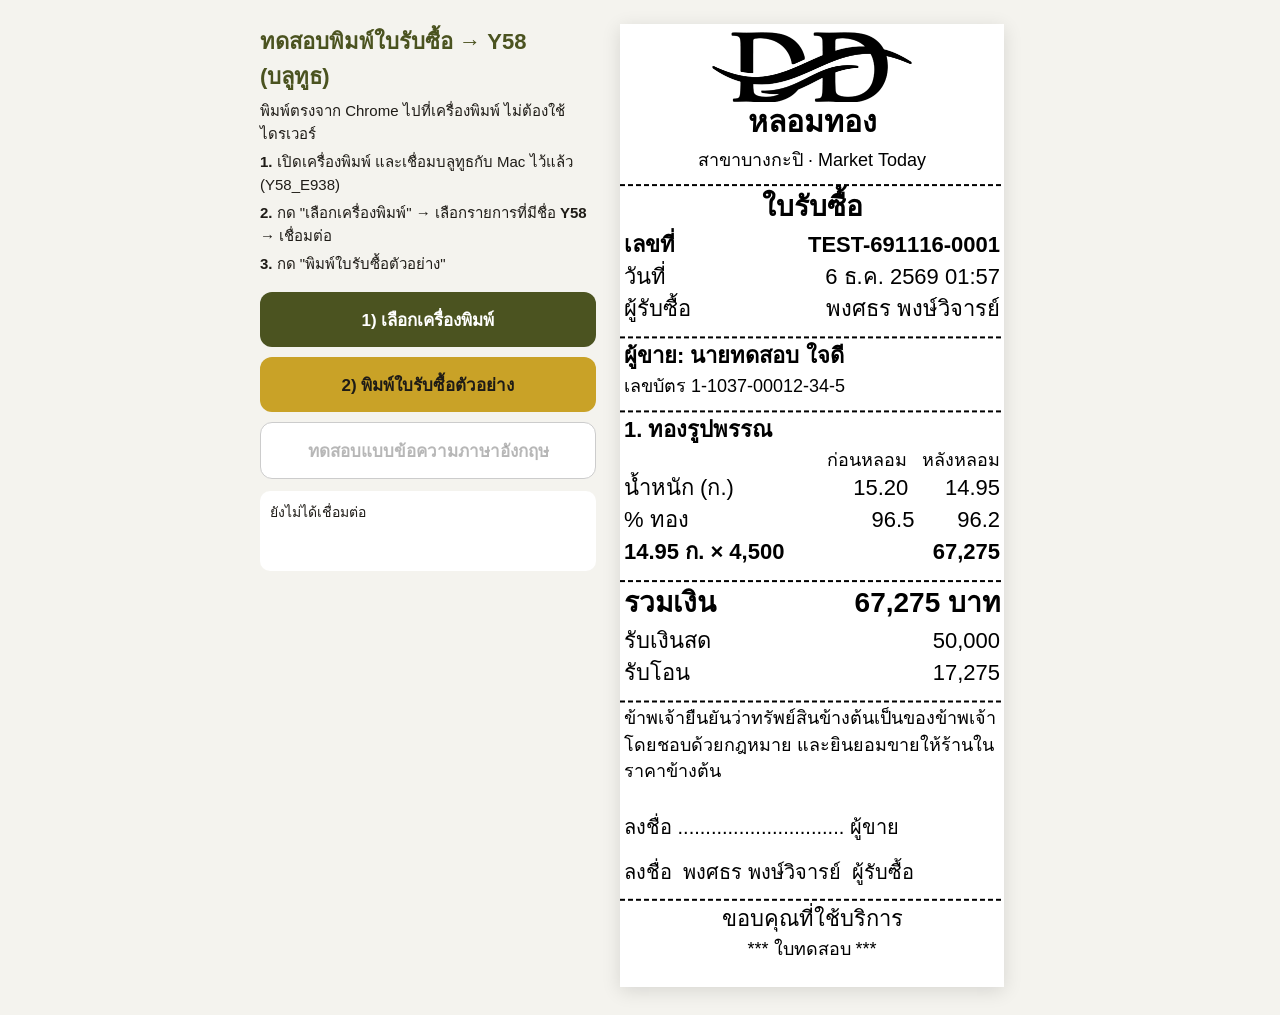
==== print-test.html @ bda25bf4 "Add files via upload" ====
<!doctype html>
<html lang="th"><head><meta charset="utf-8"><meta name="viewport" content="width=device-width,initial-scale=1">
<title>ทดสอบพิมพ์ Y58</title>
<style>
body{margin:0;background:#F4F3EE;font-family:-apple-system,"Sukhumvit Set","Thonburi",sans-serif;color:#1E1B16}
.w{max-width:760px;margin:0 auto;padding:24px 16px;display:grid;grid-template-columns:1fr 400px;gap:24px}
@media(max-width:760px){.w{grid-template-columns:1fr}}
h1{font-size:22px;margin:0 0 4px;color:#4B5320}p{margin:6px 0;font-size:15px;line-height:1.5}
button{font:inherit;font-size:17px;font-weight:600;border:0;border-radius:12px;padding:14px 18px;width:100%;margin-top:10px;cursor:pointer}
.b1{background:#4B5320;color:#fff}.b2{background:#C9A227;color:#1E1B16}.b3{background:#fff;border:1px solid #ccc}
#log{margin-top:12px;font-size:14px;background:#fff;border-radius:10px;padding:10px;min-height:60px;white-space:pre-wrap}
canvas{background:#fff;width:384px;box-shadow:0 4px 18px rgba(0,0,0,.12)}
</style></head><body><div class="w">
<div>
<h1>ทดสอบพิมพ์ใบรับซื้อ → Y58 (บลูทูธ)</h1>
<p>พิมพ์ตรงจาก Chrome ไปที่เครื่องพิมพ์ ไม่ต้องใช้ไดรเวอร์</p>
<p><b>1.</b> เปิดเครื่องพิมพ์ และเชื่อมบลูทูธกับ Mac ไว้แล้ว (Y58_E938)</p>
<p><b>2.</b> กด "เลือกเครื่องพิมพ์" → เลือกรายการที่มีชื่อ <b>Y58</b> → เชื่อมต่อ</p>
<p><b>3.</b> กด "พิมพ์ใบรับซื้อตัวอย่าง"</p>
<button class="b1" id="conn">1) เลือกเครื่องพิมพ์</button>
<button class="b2" id="go" disabled>2) พิมพ์ใบรับซื้อตัวอย่าง</button>
<button class="b3" id="txt" disabled>ทดสอบแบบข้อความภาษาอังกฤษ</button>
<div id="log">ยังไม่ได้เชื่อมต่อ</div>
</div>
<div><canvas id="c" width="384"></canvas></div>
</div>
<script>
const W=384, log=m=>{document.getElementById('log').textContent+= '\n'+m};
const logo=new Image(); logo.src='[data-uri]';
let port=null, writer=null;
const F='"Sukhumvit Set","Thonburi","Tahoma",sans-serif';

function draw(){
  const c=document.getElementById('c'), g=c.getContext('2d');
  const lines=[]; let y=0;
  // measure pass then real pass
  const ops=[];
  const T=(t,o={})=>ops.push({k:'t',t,...o});
  const LR=(a,r,o={})=>ops.push({k:'lr',a,r,...o});
  const HR=()=>ops.push({k:'hr'});
  const SP=h=>ops.push({k:'sp',h});
  ops.push({k:'logo'});
  T('หลอมทอง',{s:30,b:1,c:1}); T('สาขาบางกะปิ · Market Today',{s:18,c:1}); HR();
  T('ใบรับซื้อ',{s:28,b:1,c:1});
  LR('เลขที่','TEST-691116-0001',{b:1}); LR('วันที่', new Date().toLocaleString('th-TH',{dateStyle:'medium',timeStyle:'short'}));
  LR('ผู้รับซื้อ','พงศธร พงษ์วิจารย์'); HR();
  T('ผู้ขาย: นายทดสอบ ใจดี',{b:1}); T('เลขบัตร 1-1037-00012-34-5',{s:18}); HR();
  T('1. ทองรูปพรรณ',{b:1});
  LR('','ก่อนหลอม   หลังหลอม',{s:18});
  LR('น้ำหนัก (ก.)','15.20      14.95'); LR('% ทอง','96.5       96.2');
  LR('14.95 ก. × 4,500','67,275',{b:1}); HR();
  LR('รวมเงิน','67,275 บาท',{s:28,b:1});
  LR('รับเงินสด','50,000'); LR('รับโอน','17,275'); HR();
  T('ข้าพเจ้ายืนยันว่าทรัพย์สินข้างต้นเป็นของข้าพเจ้าโดยชอบด้วยกฎหมาย และยินยอมขายให้ร้านในราคาข้างต้น',{s:18,wrap:1});
  SP(30); T('ลงชื่อ .............................. ผู้ขาย',{s:20}); SP(16);
  T('ลงชื่อ  พงศธร พงษ์วิจารย์  ผู้รับซื้อ',{s:20}); HR();
  T('ขอบคุณที่ใช้บริการ',{c:1}); T('*** ใบทดสอบ ***',{c:1,s:18}); SP(20);
  const render=(dry)=>{ y=8;
    for(const o of ops){
      if(o.k==='logo'){ if(logo.complete&&logo.naturalWidth){const lw=200,lh=lw*logo.naturalHeight/logo.naturalWidth; if(!dry){g.fillStyle='#000'; const t=document.createElement('canvas');t.width=lw;t.height=lh;const tg=t.getContext('2d');tg.drawImage(logo,0,0,lw,lh);tg.globalCompositeOperation='source-in';tg.fillStyle='#000';tg.fillRect(0,0,lw,lh);g.drawImage(t,(W-lw)/2,y);} y+=lh+6;} continue;}
      if(o.k==='hr'){ y+=6; if(!dry){g.fillStyle='#000';for(let x=0;x<W;x+=8)g.fillRect(x,y,5,2);} y+=10; continue;}
      if(o.k==='sp'){ y+=o.h; continue;}
      const s=o.s||22; g.font=(o.b?'700 ':'400 ')+s+'px '+F; g.fillStyle='#000'; g.textBaseline='top';
      if(o.k==='lr'){ if(!dry){g.textAlign='left';g.fillText(o.a,4,y);g.textAlign='right';g.fillText(o.r,W-4,y);g.textAlign='left';} y+=s*1.45; continue;}
      if(o.wrap){ let line=''; const words=('Segmenter' in Intl)?[...new Intl.Segmenter('th',{granularity:'word'}).segment(o.t)].map(x=>x.segment):o.t.split(/(\s+)/); for(const ch of words){ if(g.measureText(line+ch).width>W-8 && line){ if(!dry)g.fillText(line,4,y); y+=s*1.45; line=ch.trimStart();} else line+=ch;} if(line){if(!dry)g.fillText(line,4,y); y+=s*1.45;} continue;}
      if(!dry){ g.textAlign=o.c?'center':'left'; g.fillText(o.t,o.c?W/2:4,y); g.textAlign='left'; } y+=s*1.45;
    } return Math.ceil(y);
  };
  const h=render(true); c.height=h; c.style.height=h+'px';
  g.fillStyle='#fff'; g.fillRect(0,0,W,h); render(false); return c;
}
logo.onload=draw; draw();

function raster(c){
  const g=c.getContext('2d'), {width:w,height:h}=c, d=g.getImageData(0,0,w,h).data, bw=w/8;
  const out=[]; const CH=128;   // ส่งทีละ 128 แถว
  out.push(new Uint8Array([0x1B,0x40]));   // init
  for(let y0=0;y0<h;y0+=CH){ const rows=Math.min(CH,h-y0);
    const buf=new Uint8Array(8+bw*rows); buf.set([0x1D,0x76,0x30,0x00,bw&255,bw>>8,rows&255,rows>>8]);
    for(let y=0;y<rows;y++)for(let x=0;x<w;x++){const i=((y0+y)*w+x)*4; const lum=d[i]*.3+d[i+1]*.59+d[i+2]*.11; if(lum<150) buf[8+y*bw+(x>>3)]|=0x80>>(x&7);}
    out.push(buf);}
  out.push(new Uint8Array([0x1B,0x64,4]));  // feed 4 lines
  return out;
}
const sleep=ms=>new Promise(r=>setTimeout(r,ms));
async function send(parts){
  let n=0; for(const p of parts){ for(let i=0;i<p.length;i+=256){ await writer.write(p.slice(i,i+256)); n+=Math.min(256,p.length-i); await sleep(25);} }
  log('ส่งข้อมูลแล้ว '+n+' ไบต์');
}
document.getElementById('conn').onclick=async()=>{
  if(!('serial' in navigator)){ log('เบราว์เซอร์นี้ไม่รองรับ — ใช้ Google Chrome บน Mac'); return; }
  try{ port=await navigator.serial.requestPort(); await port.open({baudRate:9600}); writer=port.writable.getWriter();
    log('เชื่อมต่อแล้ว ✓'); document.getElementById('go').disabled=false; document.getElementById('txt').disabled=false;
  }catch(e){ log('เชื่อมต่อไม่ได้: '+e.message); }
};
document.getElementById('go').onclick=async()=>{ log('กำลังพิมพ์ใบรับซื้อ...'); try{ await send(raster(draw())); }catch(e){ log('ผิดพลาด: '+e.message);} };
document.getElementById('txt').onclick=async()=>{ const t=new TextEncoder().encode('\x1B@DD Gold - print test\nHello Y58!\n1234567890\n\n\n\n'); try{ await send([t]); }catch(e){ log('ผิดพลาด: '+e.message);} };
</script></body></html>
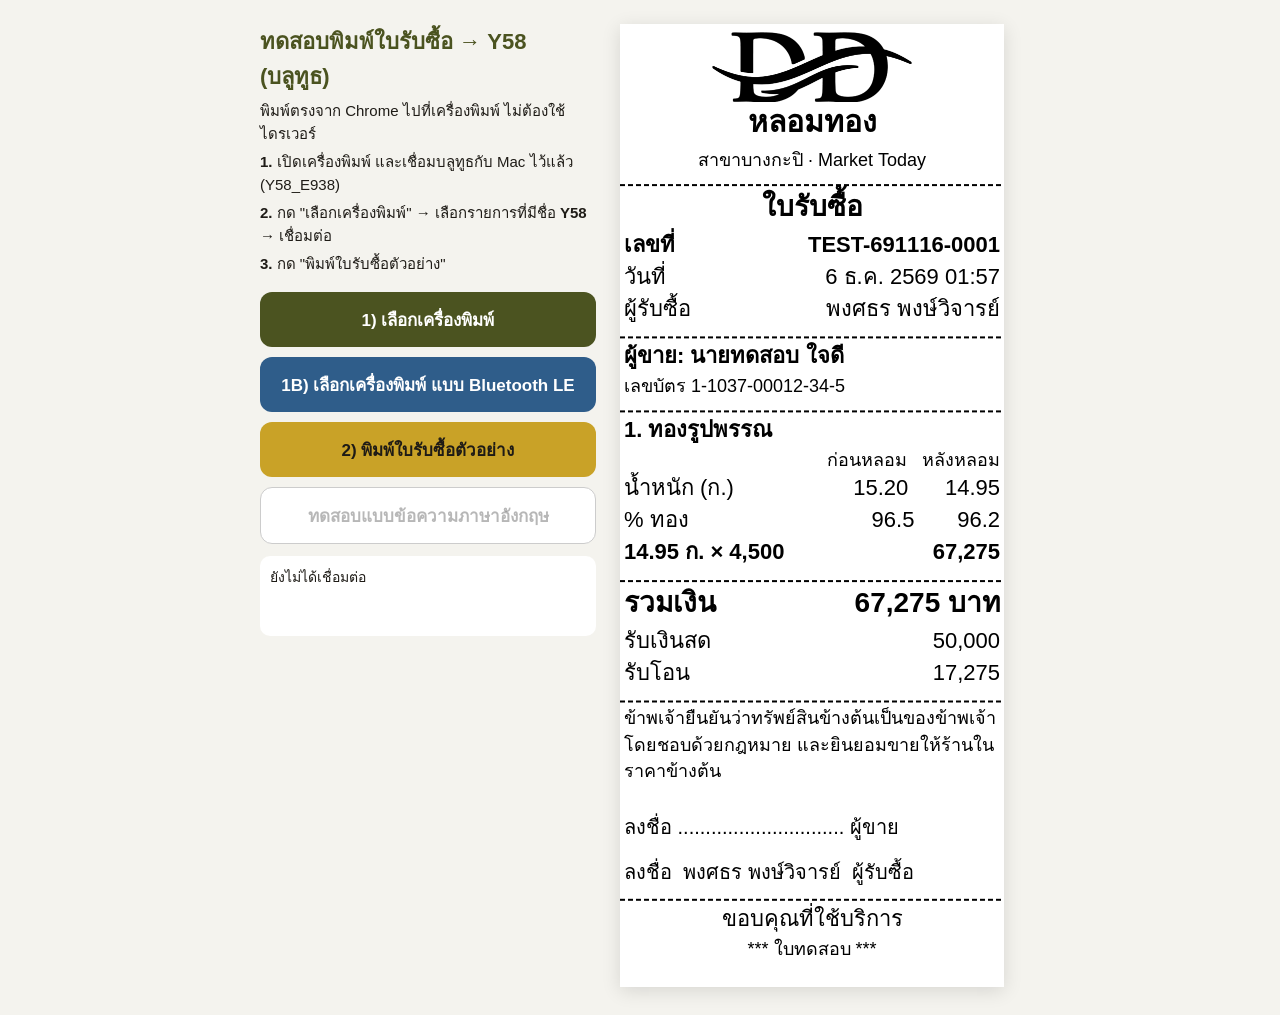
==== commit 6717890d: "Add files via upload" ====
--- a/print-test.html
+++ b/print-test.html
@@ -18,6 +18,7 @@
 <p><b>2.</b> กด "เลือกเครื่องพิมพ์" → เลือกรายการที่มีชื่อ <b>Y58</b> → เชื่อมต่อ</p>
 <p><b>3.</b> กด "พิมพ์ใบรับซื้อตัวอย่าง"</p>
 <button class="b1" id="conn">1) เลือกเครื่องพิมพ์</button>
+<button class="b1" id="ble" style="background:#2F5D8A">1B) เลือกเครื่องพิมพ์ แบบ Bluetooth LE</button>
 <button class="b2" id="go" disabled>2) พิมพ์ใบรับซื้อตัวอย่าง</button>
 <button class="b3" id="txt" disabled>ทดสอบแบบข้อความภาษาอังกฤษ</button>
 <div id="log">ยังไม่ได้เชื่อมต่อ</div>
@@ -27,7 +28,7 @@
 <script>
 const W=384, log=m=>{document.getElementById('log').textContent+= '\n'+m};
 const logo=new Image(); logo.src='[data-uri]';
-let port=null, writer=null;
+let port=null, writer=null, bleChar=null;
 const F='"Sukhumvit Set","Thonburi","Tahoma",sans-serif';
 
 function draw(){
@@ -83,15 +84,36 @@
   return out;
 }
 const sleep=ms=>new Promise(r=>setTimeout(r,ms));
-async function send(parts){
-  let n=0; for(const p of parts){ for(let i=0;i<p.length;i+=256){ await writer.write(p.slice(i,i+256)); n+=Math.min(256,p.length-i); await sleep(25);} }
-  log('ส่งข้อมูลแล้ว '+n+' ไบต์');
+async function sendBLE(parts){
+  const total=parts.reduce((a,p)=>a+p.length,0); let n=0,last=0; const CH=100;
+  for(const p of parts){ for(let i=0;i<p.length;i+=CH){ const part=p.slice(i,i+CH);
+    if(bleChar.properties.writeWithoutResponse) await bleChar.writeValueWithoutResponse(part); else await bleChar.writeValue(part);
+    n+=part.length; const pc=Math.floor(n*100/total); if(pc>=last+25){last=pc;log('ส่งแล้ว '+pc+'%');} await sleep(20);} }
+  log('ส่งครบ '+n+' ไบต์ ✓');
+}
+async function send(parts){ if(bleChar) return sendBLE(parts);
+  const total=parts.reduce((a,p)=>a+p.length,0); let n=0, last=0;
+  for(const p of parts){ for(let i=0;i<p.length;i+=256){
+    const ok=await Promise.race([writer.write(p.slice(i,i+256)).then(()=>1), sleep(5000).then(()=>0)]);
+    if(!ok){ log('⚠️ ค้างที่ '+n+'/'+total+' ไบต์ — เครื่องพิมพ์ไม่รับข้อมูล (อาจเลือกพอร์ตผิดตัว)'); return; }
+    n+=Math.min(256,p.length-i); const pc=Math.floor(n*100/total); if(pc>=last+25){ last=pc; log('ส่งแล้ว '+pc+'%'); } await sleep(25);} }
+  log('ส่งครบ '+n+' ไบต์ ✓');
 }
 document.getElementById('conn').onclick=async()=>{
   if(!('serial' in navigator)){ log('เบราว์เซอร์นี้ไม่รองรับ — ใช้ Google Chrome บน Mac'); return; }
-  try{ port=await navigator.serial.requestPort(); await port.open({baudRate:9600}); writer=port.writable.getWriter();
-    log('เชื่อมต่อแล้ว ✓'); document.getElementById('go').disabled=false; document.getElementById('txt').disabled=false;
+  bleChar=null; try{ if(port){ try{writer&&writer.releaseLock(); await port.close();}catch(_){} port=null; } port=await navigator.serial.requestPort(); await port.open({baudRate:9600}); writer=port.writable.getWriter();
+    log('เชื่อมต่อแล้ว ✓ '+JSON.stringify(port.getInfo())); document.getElementById('go').disabled=false; document.getElementById('txt').disabled=false;
   }catch(e){ log('เชื่อมต่อไม่ได้: '+e.message); }
+};
+document.getElementById('ble').onclick=async()=>{
+  if(!navigator.bluetooth){ log('เบราว์เซอร์นี้ไม่รองรับ Bluetooth LE — ใช้ Google Chrome'); return; }
+  const SV=[0x18f0,0xff00,0xffe0,0xfee7,0xae30,0xff80,'49535343-fe7d-4ae5-8fa9-9fafd205e455','e7810a71-73ae-499d-8c15-faa9aef0c3f2','0000ff00-0000-1000-8000-00805f9b34fb'];
+  try{ const dev=await navigator.bluetooth.requestDevice({acceptAllDevices:true,optionalServices:SV});
+    log('กำลังเชื่อม '+(dev.name||'')+' ...'); const srv=await dev.gatt.connect(); bleChar=null;
+    for(const sv of await srv.getPrimaryServices()){ for(const ch of await sv.getCharacteristics()){ if(!bleChar&&(ch.properties.writeWithoutResponse||ch.properties.write)){ bleChar=ch; log('ใช้ช่อง '+sv.uuid.slice(4,8)+'/'+ch.uuid.slice(4,8)); } } }
+    if(!bleChar){ log('เชื่อมได้ แต่ไม่พบช่องส่งข้อมูล'); return; }
+    log('เชื่อมต่อแล้ว (BLE) ✓'); document.getElementById('go').disabled=false; document.getElementById('txt').disabled=false;
+  }catch(e){ log('BLE เชื่อมไม่ได้: '+e.message); }
 };
 document.getElementById('go').onclick=async()=>{ log('กำลังพิมพ์ใบรับซื้อ...'); try{ await send(raster(draw())); }catch(e){ log('ผิดพลาด: '+e.message);} };
 document.getElementById('txt').onclick=async()=>{ const t=new TextEncoder().encode('\x1B@DD Gold - print test\nHello Y58!\n1234567890\n\n\n\n'); try{ await send([t]); }catch(e){ log('ผิดพลาด: '+e.message);} };
